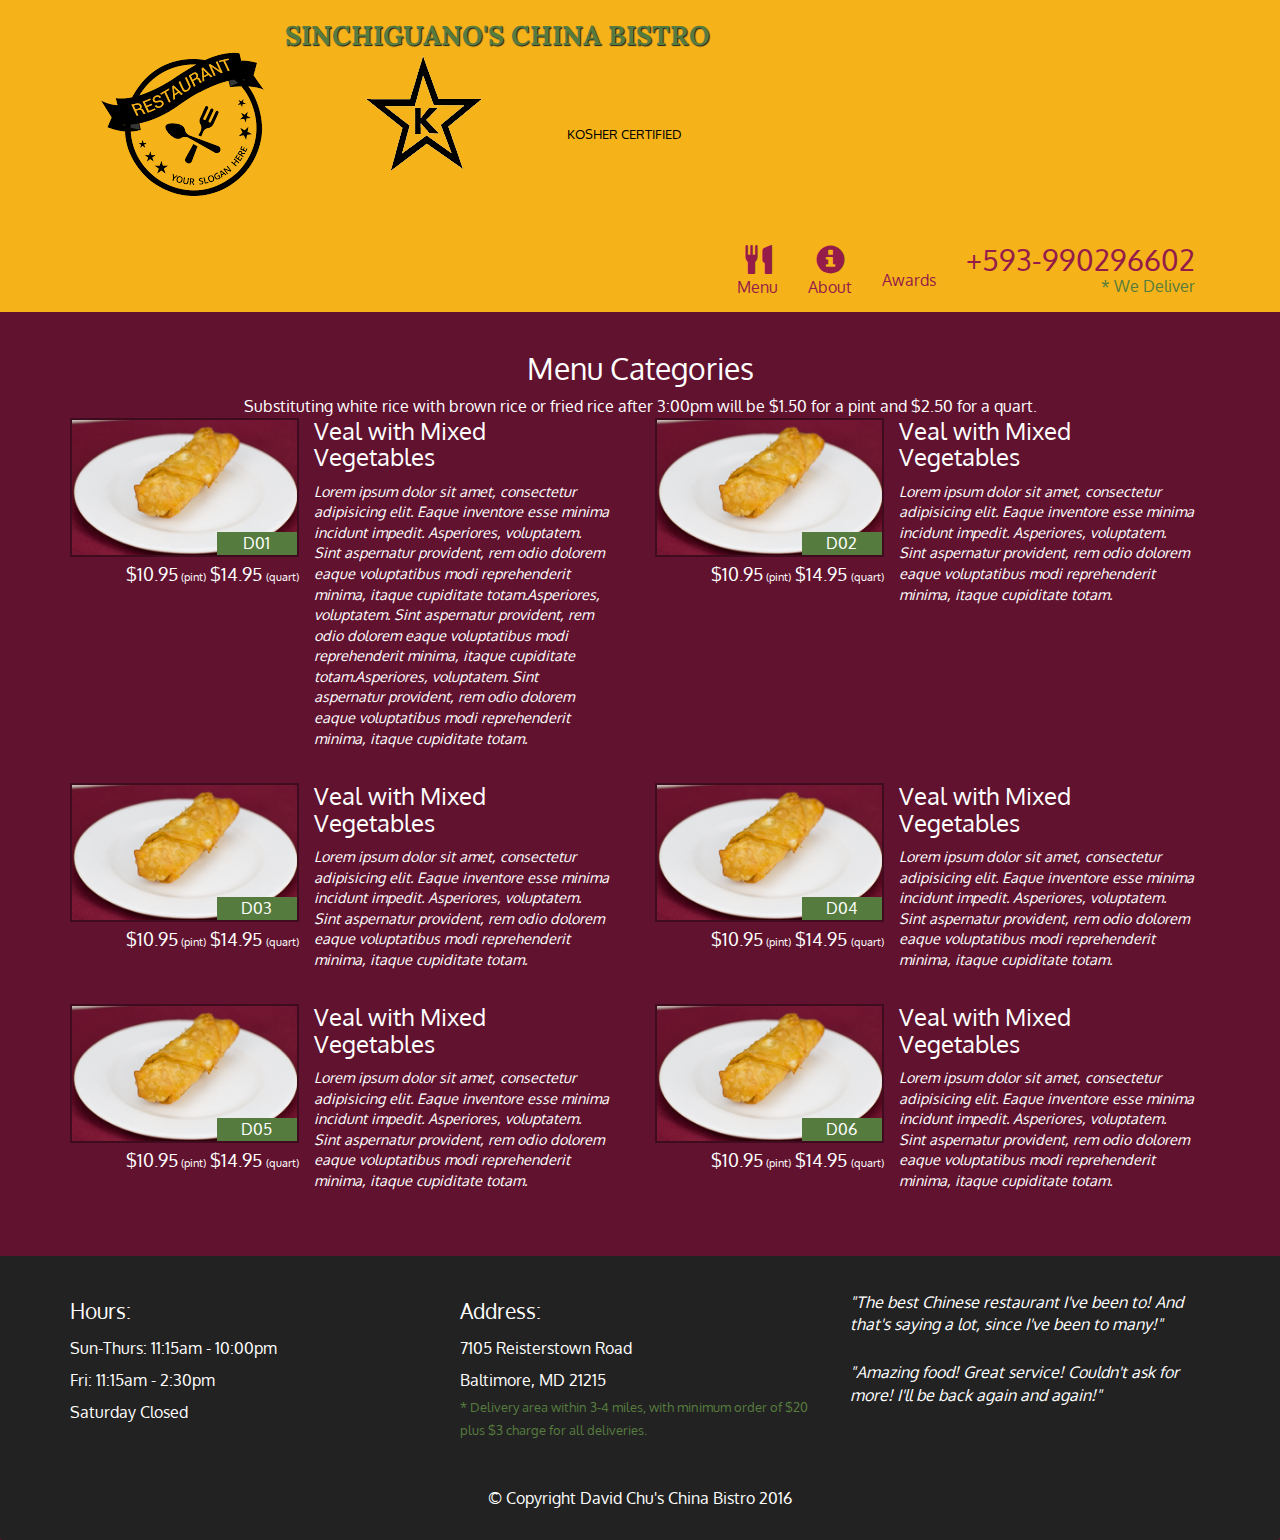
==== category.html @ 28a07bbf "web 60" ====
<!doctype html>
<html lang="en">
  <head>
    <meta charset="utf-8">
    <meta http-equiv="X-UA-Compatible" content="IE=edge">
    <meta name="viewport" content="width=device-width, initial-scale=1">
    <title>David Chu's China Bistro</title>
    <link rel="stylesheet" href="css/bootstrap.min.css">
    <link rel="stylesheet" href="css/styles.css">
    <link href='https://fonts.googleapis.com/css?family=Oxygen:400,300,700' rel='stylesheet' type='text/css'>
    <link href='https://fonts.googleapis.com/css?family=Lora' rel='stylesheet' type='text/css'>
  </head>
<body>
  <header>
    <nav id="header-nav" class="navbar navbar-default">
      <div class="container">
        <div class="navbar-header">
          <a href="index.html" class="pull-left visible-md visible-lg">
            <div id="logo-img"></div>
          </a>

          <div class="navbar-brand">
            <a href="index.html"><h1>Sinchiguano's China Bistro</h1></a>
            <p>
              <img src="images/one.png" alt="Kosher certification">
              <span>Kosher Certified</span>
            </p>
          </div>

          <button type="button" class="navbar-toggle collapsed" data-toggle="collapse" data-target="#collapsable-nav" aria-expanded="false">
            <span class="sr-only">Toggle navigation</span>
            <span class="icon-bar"></span>
            <span class="icon-bar"></span>
            <span class="icon-bar"></span>
          </button>
        </div>

        <div id="collapsable-nav" class="collapse navbar-collapse">
           <ul id="nav-list" class="nav navbar-nav navbar-right">
            <li>
              <a href="menu.html">
                <span class="glyphicon glyphicon-cutlery"></span><br class="hidden-xs"> Menu</a>
            </li>
            <li>
              <a href="#">
                <span class="glyphicon glyphicon-info-sign"></span><br class="hidden-xs"> About</a>
            </li>
            <li>
              <a href="#">
                <span ></span><br class="hidden-xs"> Awards</a>
            </li>
            <li id="phone" class="hidden-xs">
              <a href="tel:410-602-5008">
                <span>+593-990296602</span></a><div>* We Deliver</div>
            </li>
          </ul><!-- #nav-list -->
        </div><!-- .collapse .navbar-collapse -->
      </div><!-- .container -->
    </nav><!-- #header-nav -->
  </header>

  <div id="call-btn" class="visible-xs">
    <a class="btn" href="tel:410-602-5008">
    <span class="glyphicon glyphicon-earphone"></span>
    410-602-5008
    </a>
  </div>
  <div id="xs-deliver" class="text-center visible-xs">* We Deliver</div>









  <div id="main-content" class="container">
    <h2 id="menu-categories" class="text-center">Menu Categories</h2>
    <div class="text-center">
      Substituting white rice with brown rice or fried rice after 3:00pm will be $1.50 for a pint and $2.50 for a quart.
    </div>



      <section class="row">
      <div class="menu-item-tile col-md-6">
        <div class="row">
          <div class="col-sm-5">
            <div class="menu-item-photo">
              <div>D01</div>
              <img class="img-responsive" width="250" height="150" src="images/menu/B/B-1.jpg" alt="Item">
            </div>
            <div class="menu-item-price">$10.95<span> (pint)</span> $14.95 <span>(quart)</span></div>
          </div>
          <div class="menu-item-description col-sm-7">
            <h3 class="menu-item-title">Veal with Mixed Vegetables</h3>
            <p class="menu-item-details">Lorem ipsum dolor sit amet, consectetur adipisicing elit. Eaque inventore esse minima incidunt impedit. Asperiores, voluptatem. Sint aspernatur provident, rem odio dolorem eaque voluptatibus modi reprehenderit minima, itaque cupiditate totam.Asperiores, voluptatem. Sint aspernatur provident, rem odio dolorem eaque voluptatibus modi reprehenderit minima, itaque cupiditate totam.Asperiores, voluptatem. Sint aspernatur provident, rem odio dolorem eaque voluptatibus modi reprehenderit minima, itaque cupiditate totam.</p>
          </div>
        </div>
        <hr class="visible-xs">
      </div>

      <div class="menu-item-tile col-md-6">
        <div class="row">
          <div class="col-sm-5">
            <div class="menu-item-photo">
              <div>D02</div>
              <img class="img-responsive" width="250" height="150" src="images/menu/B/B-1.jpg" alt="Item">
            </div>
            <div class="menu-item-price">$10.95<span> (pint)</span> $14.95 <span>(quart)</span></div>
          </div>
          <div class="menu-item-description col-sm-7">
            <h3 class="menu-item-title">Veal with Mixed Vegetables</h3>
            <p class="menu-item-details">Lorem ipsum dolor sit amet, consectetur adipisicing elit. Eaque inventore esse minima incidunt impedit. Asperiores, voluptatem. Sint aspernatur provident, rem odio dolorem eaque voluptatibus modi reprehenderit minima, itaque cupiditate totam.</p>
          </div>
        </div>
        <hr class="visible-xs">
      </div>
      <!-- Add after every 2nd menu-item-tile -->
      <div class="clearfix visible-lg-block visible-md-block"></div>

      <div class="menu-item-tile col-md-6">
        <div class="row">
          <div class="col-sm-5">
            <div class="menu-item-photo">
              <div>D03</div>
              <img class="img-responsive" width="250" height="150" src="images/menu/B/B-1.jpg" alt="Item">
            </div>
            <div class="menu-item-price">$10.95<span> (pint)</span> $14.95 <span>(quart)</span></div>
          </div>
          <div class="menu-item-description col-sm-7">
            <h3 class="menu-item-title">Veal with Mixed Vegetables</h3>
            <p class="menu-item-details">Lorem ipsum dolor sit amet, consectetur adipisicing elit. Eaque inventore esse minima incidunt impedit. Asperiores, voluptatem. Sint aspernatur provident, rem odio dolorem eaque voluptatibus modi reprehenderit minima, itaque cupiditate totam.</p>
          </div>
        </div>
        <hr class="visible-xs">
      </div>

      <div class="menu-item-tile col-md-6">
        <div class="row">
          <div class="col-sm-5">
            <div class="menu-item-photo">
              <div>D04</div>
              <img class="img-responsive" width="250" height="150" src="images/menu/B/B-1.jpg" alt="Item">
            </div>
            <div class="menu-item-price">$10.95<span> (pint)</span> $14.95 <span>(quart)</span></div>
          </div>
          <div class="menu-item-description col-sm-7">
            <h3 class="menu-item-title">Veal with Mixed Vegetables</h3>
            <p class="menu-item-details">Lorem ipsum dolor sit amet, consectetur adipisicing elit. Eaque inventore esse minima incidunt impedit. Asperiores, voluptatem. Sint aspernatur provident, rem odio dolorem eaque voluptatibus modi reprehenderit minima, itaque cupiditate totam.</p>
          </div>
        </div>
        <hr class="visible-xs">
      </div>
      <!-- Add after every 2nd menu-item-tile -->
      <div class="clearfix visible-lg-block visible-md-block"></div>

      <div class="menu-item-tile col-md-6">
        <div class="row">
          <div class="col-sm-5">
            <div class="menu-item-photo">
              <div>D05</div>
              <img class="img-responsive" width="250" height="150" src="images/menu/B/B-1.jpg" alt="Item">
            </div>
            <div class="menu-item-price">$10.95<span> (pint)</span> $14.95 <span>(quart)</span></div>
          </div>
          <div class="menu-item-description col-sm-7">
            <h3 class="menu-item-title">Veal with Mixed Vegetables</h3>
            <p class="menu-item-details">Lorem ipsum dolor sit amet, consectetur adipisicing elit. Eaque inventore esse minima incidunt impedit. Asperiores, voluptatem. Sint aspernatur provident, rem odio dolorem eaque voluptatibus modi reprehenderit minima, itaque cupiditate totam.</p>
          </div>
        </div>
        <hr class="visible-xs">
      </div>

      <div class="menu-item-tile col-md-6">
        <div class="row">
          <div class="col-sm-5">
            <div class="menu-item-photo">
              <div>D06</div>
              <img class="img-responsive" width="250" height="150" src="images/menu/B/B-1.jpg" alt="Item">
            </div>
            <div class="menu-item-price">$10.95<span> (pint)</span> $14.95 <span>(quart)</span></div>
          </div>
          <div class="menu-item-description col-sm-7">
            <h3 class="menu-item-title">Veal with Mixed Vegetables</h3>
            <p class="menu-item-details">Lorem ipsum dolor sit amet, consectetur adipisicing elit. Eaque inventore esse minima incidunt impedit. Asperiores, voluptatem. Sint aspernatur provident, rem odio dolorem eaque voluptatibus modi reprehenderit minima, itaque cupiditate totam.</p>
          </div>
        </div>
        <hr class="visible-xs">
      </div>
      <!-- Add after every 2nd menu-item-tile -->
      <div class="clearfix visible-lg-block visible-md-block"></div>

    </section>






  </div>











  <footer class="panel-footer">
    <div class="container">
      <div class="row">
        <section id="hours" class="col-sm-4">
          <span>Hours:</span><br>
          Sun-Thurs: 11:15am - 10:00pm<br>
          Fri: 11:15am - 2:30pm<br>
          Saturday Closed
          <hr class="visible-xs">
        </section>
        <section id="address" class="col-sm-4">
          <span>Address:</span><br>
          7105 Reisterstown Road<br>
          Baltimore, MD 21215
          <p>* Delivery area within 3-4 miles, with minimum order of $20 plus $3 charge for all deliveries.</p>
          <hr class="visible-xs">
        </section>
        <section id="testimonials" class="col-sm-4">
          <p>"The best Chinese restaurant I've been to! And that's saying a lot, since I've been to many!"</p>
          <p>"Amazing food! Great service! Couldn't ask for more! I'll be back again and again!"</p>
        </section>
      </div>
      <div class="text-center">&copy; Copyright David Chu's China Bistro 2016</div>
    </div>
  </footer>

  <!-- jQuery (Bootstrap JS plugins depend on it) -->
  <script src="js/jquery-2.1.4.min.js"></script>
  <script src="js/bootstrap.min.js"></script>
  <script src="js/script.js"></script>
</body>
</html>
---- css/styles.css ----
body {
  font-size: 16px;
  color: #fff;
  background-color: #61122f;
  font-family: 'Oxygen', sans-serif;
}

/** HEADER **/
#header-nav {
  background-color: #f6b319;
  border-radius: 0;
  border: 0;
}

#logo-img {
  background: url('../images/logo2.png') no-repeat;
  width: 200px;
  height: 200px;
  margin: 10px 15px 10px 0;
}

.navbar-brand {
  padding-top: 25px;
}

.navbar-brand h1 { /* Restaurant name */
  font-family: 'Lora', serif;
  color: #557c3e;
  font-size: 1.5em;
  text-transform: uppercase;
  font-weight: bold;
  text-shadow: 1px 1px 1px #222;
  margin-top: 0;
  margin-bottom: 0;
  line-height: .75;
}
.navbar-brand a:hover, .navbar-brand a:focus {
  text-decoration: none;
}
.navbar-brand p { /* Kosher cert */
  color: #000;
  text-transform: uppercase;
  font-size: .7em;
  margin-top: 0px;

}
.navbar-brand p span { /* Star-K */
  vertical-align: left;

}
#nav-list {
  margin-top: 10px;
}
#nav-list a {
  color: #951C49;
  text-align: center;
}
#nav-list a:hover {
  background: #E7E7E7;
}
#nav-list a span {
  font-size: 1.8em;
}
#phone {
  margin-top: 5px;
}
#phone a { /* Phone number */
  text-align: right;
  padding-bottom: 0;
}
#phone div { /* We Deliver */
  color: #557c3e;
  text-align: right;
  padding-right: 15px;
}

.navbar-header button.navbar-toggle, .navbar-header .icon-bar {
  border: 1px solid #61122f;
}
.navbar-header button.navbar-toggle {
  clear: both;
  margin-top: -30px;
}   


/* FOOTER */
.panel-footer {
  margin-top: 30px;
  padding-top: 35px;
  padding-bottom: 30px;
  background-color: #222;
  border-top: 0;
}
.panel-footer div.row {
  margin-bottom: 35px;
}
#hours, #address {
  line-height: 2;
}
#hours > span, #address > span {
  font-size: 1.3em;
}
#address p {
  color: #557c3e;
  font-size: .8em;
  line-height: 1.8;
}
#testimonials {
  font-style: italic;
}
#testimonials p:nth-child(2) {
  margin-top: 25px;
}
/* END FOOTER */


/* HOME PAGE */
.container .jumbotron {
  box-shadow: 0 0 50px #3F0C1F;
  border: 2px solid #3F0C1F;
}

#menu-tile, #specials-tile, #map-tile {
  height: 250px;
  width: 100%;
  margin-bottom: 15px;
  position: relative;
  border: 2px solid #3F0C1F;
  overflow: hidden;
}
#menu-tile:hover, #specials-tile:hover, #map-tile:hover {
  box-shadow: 0 1px 5px 1px #cccccc;
}

#menu-tile {
  background: url('../images/menu-tile.jpg') no-repeat;
  background-position: center;
}
#specials-tile {
  background: url('../images/specials-tile.jpg') no-repeat;
  background-position: center;
}

#menu-tile span, #specials-tile span, #map-tile span {
  position: absolute;
  bottom: 0;
  right: 0;
  width: 100%;
  text-align: center;
  font-size: 1.6em;
  text-transform: uppercase;
  background-color: #000;
  color: #fff;
  opacity: .8;
}

/* END HOME PAGE */



/* MENU CATEGORIES PAGE */
.category-tile { 
  position: relative;
  border: 2px solid #3F0C1F;
  overflow: hidden;
  width: 200px;
  height: 200px;
  margin: 0 auto 15px;
}
.category-tile span {
  position: absolute;
  bottom: 0;
  right: 0;
  width: 100%;
  text-align: center;
  font-size: 1.2em;
  text-transform: uppercase;
  background-color: #000;
  color: #fff;
  opacity: .8;
}
.category-tile:hover {
  box-shadow: 0 1px 5px 1px #cccccc;
}

#menu-categories-title + div {
  margin-bottom: 50px;
}
/* END MENU CATEGORIES PAGE */



/* MENU CATEGORIES PAGE */
.category-tile { 
  position: relative;
  border: 2px solid #3F0C1F;
  overflow: hidden;
  width: 200px;
  height: 200px;
  margin: 0 auto 15px;
}
.category-tile span {
  position: absolute;
  bottom: 0;
  right: 0;
  width: 100%;
  text-align: center;
  font-size: 1.2em;
  text-transform: uppercase;
  background-color: #000;
  color: #fff;
  opacity: .8;
}
.category-tile:hover {
  box-shadow: 0 1px 5px 1px #cccccc;
}

#menu-categories-title + div {
  margin-bottom: 50px;
}
/* END MENU CATEGORIES PAGE */

/* SINGLE CATEGORY PAGE */
.menu-item-tile {
  margin-bottom: 25px;
}
.menu-item-tile hr {
  width: 80%;
}
.menu-item-tile .menu-item-price {
  font-size: 1.1em;
  text-align: right;
  margin-top: -15px;
  margin-right: -15px;
}
.menu-item-tile .menu-item-price span {
  font-size: .6em;
}
.menu-item-photo {
  position: relative;
  border: 2px solid #3F0C1F; 
  overflow: hidden;
  padding: 0;
  margin-right: -15px;
  margin-left: auto;
  margin-bottom: 20px;
  max-width: 250px;
}
.menu-item-photo div {
  position: absolute;
  bottom: 0;
  right: 0;
  width: 80px;
  background-color: #557c3e;
  text-align: center;
}
.menu-item-description {
  padding-right: 30px;
}
h3.menu-item-title {
  margin: 0 0 10px;
}
.menu-item-details {
  font-size: .9em;
  font-style: italic;
}
/* END SINGLE CATEGORY PAGE */


















/********** Large devices only **********/
@media (min-width: 1200px) {
  .container .jumbotron {
    background: url('../images/jumbotron_1200.jpg') no-repeat;
    height: 675px;
  }
}

/********** Medium devices only **********/
@media (min-width: 992px) and (max-width: 1199px) {
  /* Header */
  #logo-img {
    background: url('../images/restaurant-logo_medium.png') no-repeat;
    width: 100px;
    height: 100px;
    margin: 5px 5px 5px 0;
  }
  /* End Header */

  /* Home Page */
  .container .jumbotron {
    background: url('../images/jumbotron_992.jpg') no-repeat;
    height: 558px;
  }
  /* End Home Page */
}

/********** Small devices only **********/
@media (min-width: 768px) and (max-width: 991px) {
  /* Home Page */
  .container .jumbotron {
    background: url('../images/jumbotron_768.jpg') no-repeat;
    height: 432px;
  }
  /* End Home Page */

}



/********** Extra small devices only **********/
@media (max-width: 767px) {
  /* Header */
  .navbar-brand {
    padding-top: 10px;
    height: 80px;
  }
  .navbar-brand h1 { /* Restaurant name */
    padding-top: 10px;
    font-size: 5vw; /* 1vw = 1% of viewport width */
  }
  .navbar-brand p { /* Kosher cert */
    font-size: .6em;
    margin-top: 12px;
  }
  .navbar-brand p img { /* Star-K */
    height: 20px;
  }

  #collapsable-nav a { /* Collapsed nav menu text */
    font-size: 1.2em;
  }
  #collapsable-nav a span { /* Collapsed nav menu glyph */
    font-size: 1em;
    margin-right: 5px;
  }

  #call-btn > a {
    font-size: 1.5em;
    display: block;
    margin: 0 20px;
    padding: 10px;
    border: 2px solid #fff;
    background-color: #f6b319;
    color: #951c49;
  }
  #xs-deliver {
    margin-top: 5px;
    font-size: .7em;
    letter-spacing: .1em;
    text-transform: uppercase;
  }
  /* End Header */

/* FOOTER */
.panel-footer {
  margin-top: 30px;
  padding-top: 35px;
  padding-bottom: 30px;
  background-color: #222;
  border-top: 0;
}
.panel-footer div.row {
  margin-bottom: 35px;
}
#hours, #address {
  line-height: 2;
}
#hours > span, #address > span {
  font-size: 1.3em;
}
#address p {
  color: #557c3e;
  font-size: .8em;
  line-height: 1.8;
}
#testimonials {
  font-style: italic;
}
#testimonials p:nth-child(2) {
  margin-top: 25px;
}
/* END FOOTER */

  /* Home Page */
  .container .jumbotron {
    margin-top: 30px;
    padding: 0;
  }
  #menu-tile, #specials-tile {
    width: 360px;
    margin: 0 auto 15px;
  }
}



/********** Super extra small devices Only :-) (e.g., iPhone 4) **********/
@media (max-width: 479px) {
  /* Header */
  .navbar-brand h1 { /* Restaurant name */
    padding-top: 5px;
    font-size: 6vw;
  }
  /* End Header */
  
  /* Home page */
  #menu-tile, #specials-tile {
    width: 280px;
    margin: 0 auto 15px;
  }



    .col-xxs-12 {
    position: relative;
    min-height: 1px;
    padding-right: 15px;
    padding-left: 15px;
    float: left;
    width: 100%;
  }
}
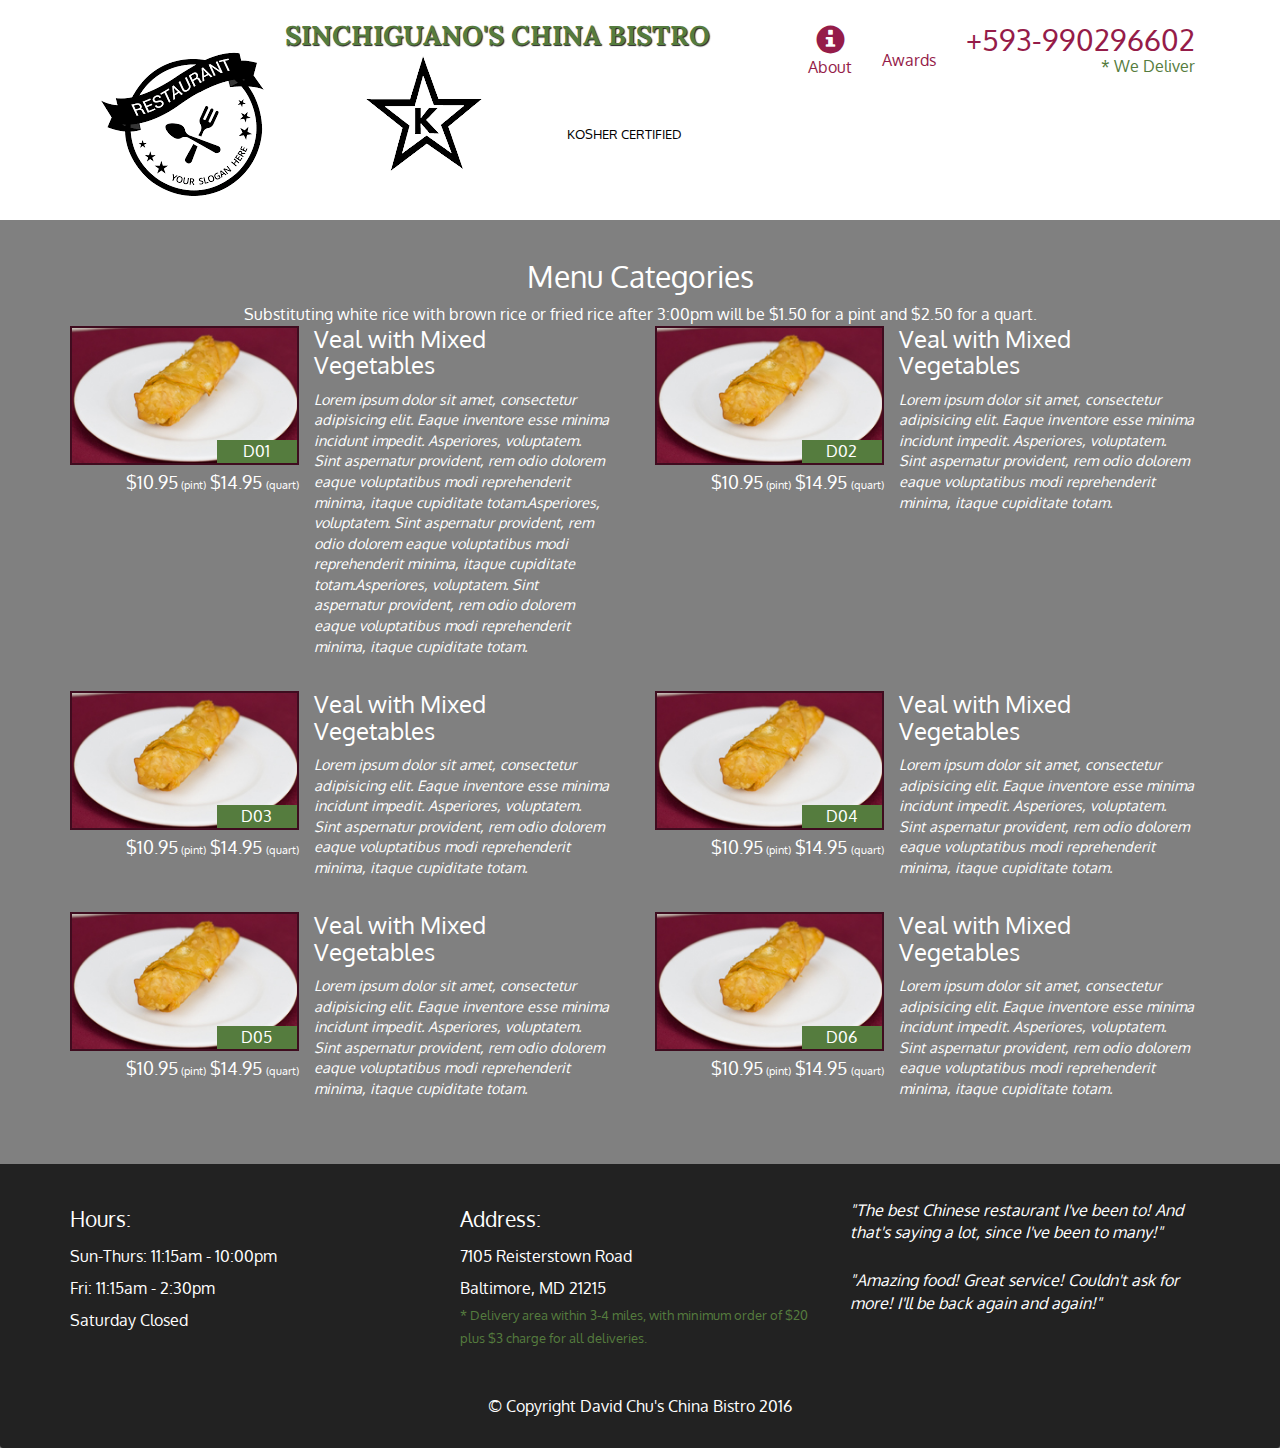
==== commit 9eb82d8e: "web 60" ====
--- a/category.html
+++ b/category.html
@@ -37,7 +37,7 @@
 
         <div id="collapsable-nav" class="collapse navbar-collapse">
            <ul id="nav-list" class="nav navbar-nav navbar-right">
-            <li>
+            <li class="visible-xs">
               <a href="menu.html">
                 <span class="glyphicon glyphicon-cutlery"></span><br class="hidden-xs"> Menu</a>
             </li>
--- a/css/styles.css
+++ b/css/styles.css
@@ -2,14 +2,14 @@
 
 body {
   font-size: 16px;
-  color: #fff;
-  background-color: #61122f;
+  color: white ;/*#fff*/
+  background-color: grey; /*#61122f;   #f6b319*/
   font-family: 'Oxygen', sans-serif;
 }
 
 /** HEADER **/
 #header-nav {
-  background-color: #f6b319;
+  background-color: white;
   border-radius: 0;
   border: 0;
 }
